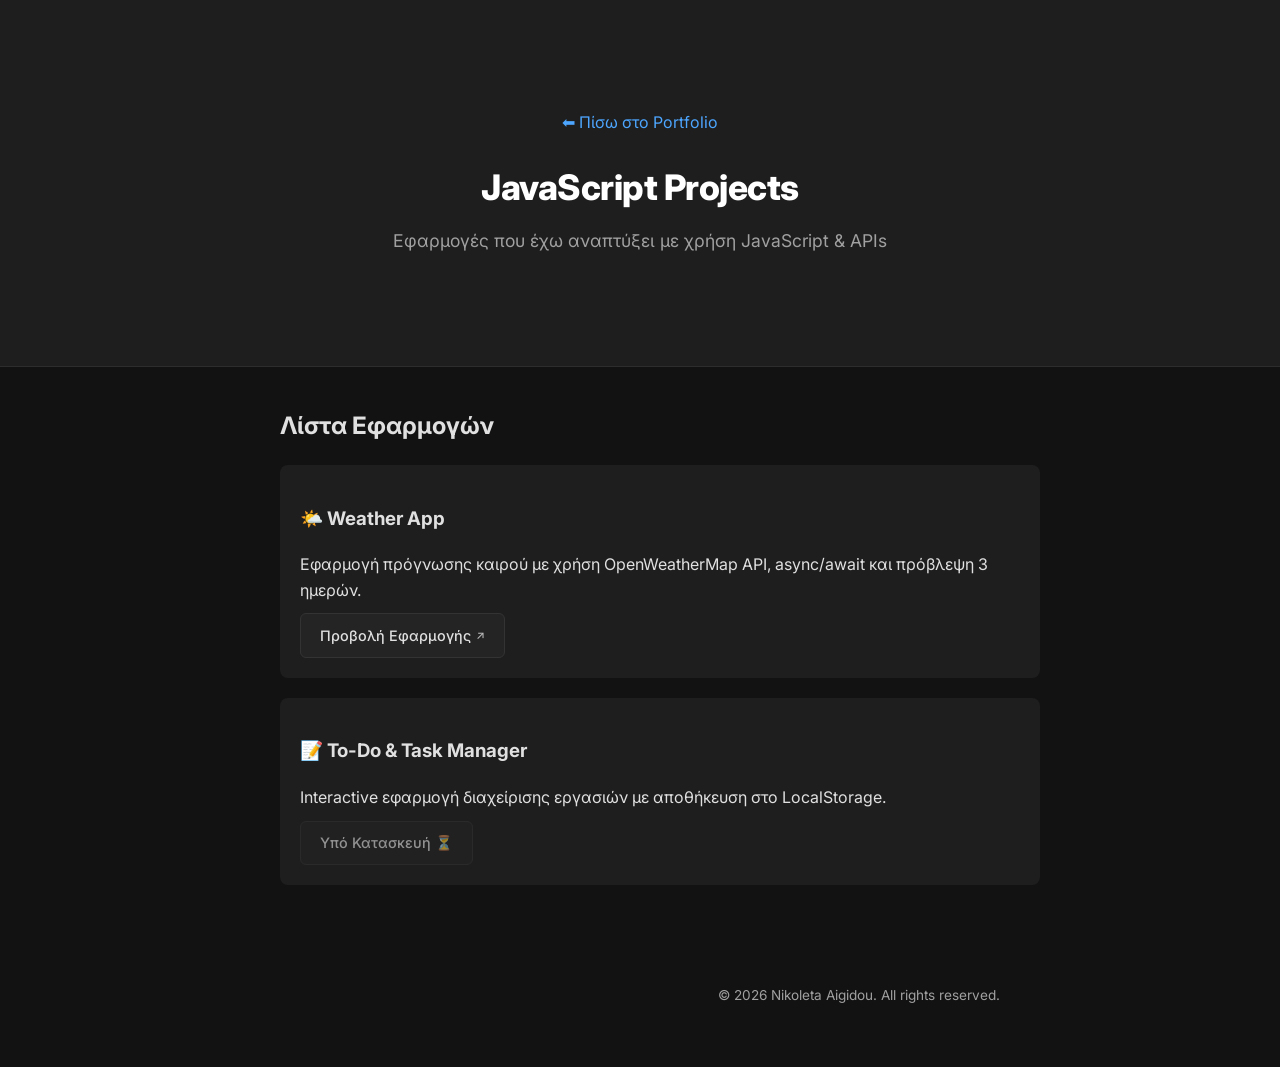
==== js-projects.html @ 401370b4 "Update js-projects page with active To-Do App links" ====
<!DOCTYPE html>
<html lang="el">
<head>
  <meta charset="UTF-8">
  <meta name="viewport" content="width=device-width, initial-scale=1.0">
  
  <title>JavaScript Projects | Vasileios Katsotis</title>
  
  <!-- Σύνδεση με το ίδιο CSS αρχείο για ομοιόμορφο design -->
  <link rel="stylesheet" href="style.css">
</head>
<body>

  <!-- ==========================================================================
       HERO / HEADER SECTION
       ========================================================================== -->
  <header class="hero">
    <div class="container">
      <!-- Σύνδεσμος επιστροφής στο αρχικό Portfolio -->
      <p><a href="index.html" style="color: #4da6ff; text-decoration: none;">⬅ Πίσω στο Portfolio</a></p>
      
      <h1>JavaScript Projects</h1>
      <p class="subtitle">Εφαρμογές που έχω αναπτύξει με χρήση JavaScript & APIs</p>
    </div>
  </header>

  <!-- ==========================================================================
       PROJECTS LIST SECTION
       ========================================================================== -->
  <section class="skills-section">
    <div class="container">
      <h2>Λίστα Εφαρμογών</h2>
      
      <div class="skills-grid" style="display: flex; flex-direction: column; gap: 20px; align-items: flex-start;">
        
        <!-- PROJECT 1: Weather App -->
        <div style="background: rgba(255, 255, 255, 0.05); padding: 20px; border-radius: 8px; width: 100%;">
          <h3>🌤️ Weather App</h3>
          <p style="margin: 10px 0;">Εφαρμογή πρόγνωσης καιρού με χρήση OpenWeatherMap API, async/await και πρόβλεψη 3 ημερών.</p>
          
          <!-- Live Link προς το GitHub Pages σου -->
          <a href="https://bill1boss.github.io/weather-app/" target="_blank" rel="noopener noreferrer" class="skill-tag skill-link">
            Προβολή Εφαρμογής <span class="external-icon">↗</span>
          </a>
        </div>

        <!-- PROJECT 2: To-Do App (Επόμενο Project) -->
        <div style="background: rgba(255, 255, 255, 0.05); padding: 20px; border-radius: 8px; width: 100%;">
          <h3>📝 To-Do & Task Manager</h3>
          <p style="margin: 10px 0;">Interactive εφαρμογή διαχείρισης εργασιών με αποθήκευση στο LocalStorage.</p>
          
          <span class="skill-tag" style="opacity: 0.6; cursor: not-allowed;">
            Υπό Κατασκευή ⏳
          </span>
        </div>

      </div>
    </div>
  </section>

  <!-- ==========================================================================
       FOOTER SECTION
       ========================================================================== -->
  <footer class="footer">
    <div class="container">
      <p>&copy; 2026 Nikoleta Aigidou. All rights reserved.</p>
    </div>
  </footer>

</body>
</html>
---- style.css ----
@import url('https://fonts.googleapis.com/css2?family=Inter:wght@400;500;600;700;800&display=swap');

/* ==========================================
   1. ΧΡΩΜΑΤΑ & ΓΡΑΜΜΑΤΟΣΕΙΡΑ (Monochrome Palette)
   ========================================== */
:root {
  --bg-color: #121212;       /* Βαθύ ματ γκρι (Charcoal/Matte Black) */
  --card-bg: #1e1e1e;     /* Σκούρο γκρι για τις κάρτες */
  --card-border: #2d2d2d; /* Διακριτικό γκρι περίγραμμα */
  --text-main: #ffffff;    /* Καθαρό λευκό για τίτλους */
  --text-body: #e0e0e0;    /* Ανοιχτό γκρι (Off-white) για κείμενο */
  --text-muted: #a0a0a0;   /* Muted γκρι για υπότιτλους */
  --accent-white: #f5f5f5; /* Φωτεινό λευκό highlight */
}

body {
  background-color: var(--bg-color);
  color: var(--text-body);
  font-family: 'Inter', sans-serif;
  margin: 0;
  padding: 0;
  line-height: 1.6;
}

/* ==========================================
   2. HERO HEADER
   ========================================== */
.hero {
  text-align: center;
  padding: 70px 20px;
  background-color: var(--card-bg);
  border-bottom: 1px solid var(--card-border);
}

.hero h1 {
  font-size: 2.2rem;
  font-weight: 800;
  color: var(--text-main);
  margin-bottom: 12px;
  letter-spacing: -0.5px;
}

/* Το όνομά σου με φωτεινή Off-White/Silver απόχρωση */
.highlight {
  color: var(--accent-white);
  border-bottom: 2px solid #505050; /* Λιτή γραμμή υπογράμμισης */
  padding-bottom: 2px;
}

.subtitle {
  color: var(--text-muted);
  font-size: 1.1rem;
  font-weight: 400;
  margin: 0;
}

/* ==========================================
   3. CONTAINERS & CARDS
   ========================================== */
.container {
  max-width: 720px;
  margin: 40px auto;
  padding: 0 20px;
}

.card {
  background-color: var(--card-bg);
  padding: 28px;
  border-radius: 12px;
  border: 1px solid var(--card-border);
  margin-bottom: 24px;
  transition: border-color 0.2s ease, transform 0.2s ease;
}

/* Ήπιο, στιβαρό hover animation με λευκό/γκρι περίγραμμα */
.card:hover {
  border-color: #666666;
  transform: translateY(-2px);
}

.card h2 {
  color: var(--text-main);
  font-size: 1.3rem;
  font-weight: 700;
  margin-top: 0;
  margin-bottom: 12px;
  border-bottom: 2px solid #404040;
  display: inline-block;
  padding-bottom: 4px;
}

.card p {
  color: var(--text-body);
  margin: 0;
  font-size: 0.98rem;
}

/* ==========================================================================
   SKILLS & PROJECTS BUTTONS STYLES
   ========================================================================== */

.section-subtitle {
  color: #a0a0a0;
  font-size: 0.9rem;
  margin-bottom: 1.2rem;
}

/* Πλέγμα για τα κουμπιά των Skills */
.skills-grid {
  display: flex;
  flex-wrap: wrap;
  gap: 0.8rem;
}

/* Στυλ για τα πατήσιμα κουμπιά-Skills */
.skill-tag {
  display: inline-block;
  padding: 0.6rem 1.2rem;
  background-color: #242424;
  color: #e0e0e0;
  text-decoration: none;
  border: 1px solid #333333;
  border-radius: 6px;
  font-size: 0.9rem;
  font-weight: 500;
  transition: all 0.25s ease-in-out;
  cursor: pointer;
}

/* Hover εφέ όταν περνάει το ποντίκι πάνω από το κουμπί */
.skill-tag:hover {
  background-color: #e0e0e0;
  color: #121212;
  border-color: #e0e0e0;
  transform: translateY(-2px);
  box-shadow: 0 4px 12px rgba(255, 255, 255, 0.1);
}
/* ==========================================
   5. FOOTER (Copyright κάτω δεξιά)
   ========================================== */
.footer {
  text-align: right;
  padding: 20px 40px;
  margin-top: 40px;
}

.footer p {
  color: var(--text-muted);
  font-size: 0.85rem;
  margin: 0;
}
/* ==========================================================================
   HERO BUTTONS STYLES
   ========================================================================== */

/* Περιέκτης κουμπιών - στοίχιση στο κέντρο με κενό ανάμεσά τους */
.hero-buttons {
  display: flex;
  justify-content: center;
  gap: 1rem;
  margin-top: 1.5rem;
}

/* Κοινό στυλ και για τα δύο κουμπιά */
.btn {
  display: inline-block;
  padding: 0.75rem 1.5rem;
  font-size: 0.95rem;
  font-weight: 500;
  text-decoration: none;
  border-radius: 6px;
  transition: all 0.25s ease-in-out;
  cursor: pointer;
}

/* 1. Βασικό Κουμπί (Contact Me) - Charcoal/Off-white αντίθεση */
.btn-primary {
  background-color: #e0e0e0; /* Off-white */
  color: #121212;            /* Dark Background */
  border: 1px solid #e0e0e0;
}

.btn-primary:hover {
  background-color: #ffffff;
  box-shadow: 0 4px 12px rgba(255, 255, 255, 0.15);
  transform: translateY(-2px); /* Ελαφρύ σήκωμα προς τα πάνω */
}

/* 2. Περίγραμμα Κουμπί (GitHub) - Minimalist Outline */
.btn-outline {
  background-color: transparent;
  color: #e0e0e0;
  border: 1px solid #444444;
}

.btn-outline:hover {
  border-color: #e0e0e0;
  background-color: rgba(255, 255, 255, 0.05);
  transform: translateY(-2px);
}
/* Στυλ για τα Skill Tags που είναι ενεργοί σύνδεσμοι (Links) */
a.skill-link {
  text-decoration: none; /* Αφαιρεί την προεπιλεγμένη υπογράμμιση */
  color: inherit;        /* Διατηρεί το ίδιο χρώμα κειμένου με τα υπόλοιπα tags */
  display: inline-flex;
  align-items: center;
  gap: 0.3rem;
  transition: transform 0.2s ease, border-color 0.2s ease, background-color 0.2s ease;
}

/* Εφέ όταν το ποντίκι περνάει πάνω από το κουμπί JavaScript */
a.skill-link:hover {
  transform: translateY(-2px);           /* Ελαφριά ανύψωση */
  border-color: #ffffff;                 /* Φωτεινό περίγραμμα */
  background-color: rgba(255, 255, 255, 0.1); /* Ελαφρύ φωτισμός φόντου */
  cursor: pointer;
}

.external-icon {
  font-size: 0.8em;
  opacity: 0.8;
}
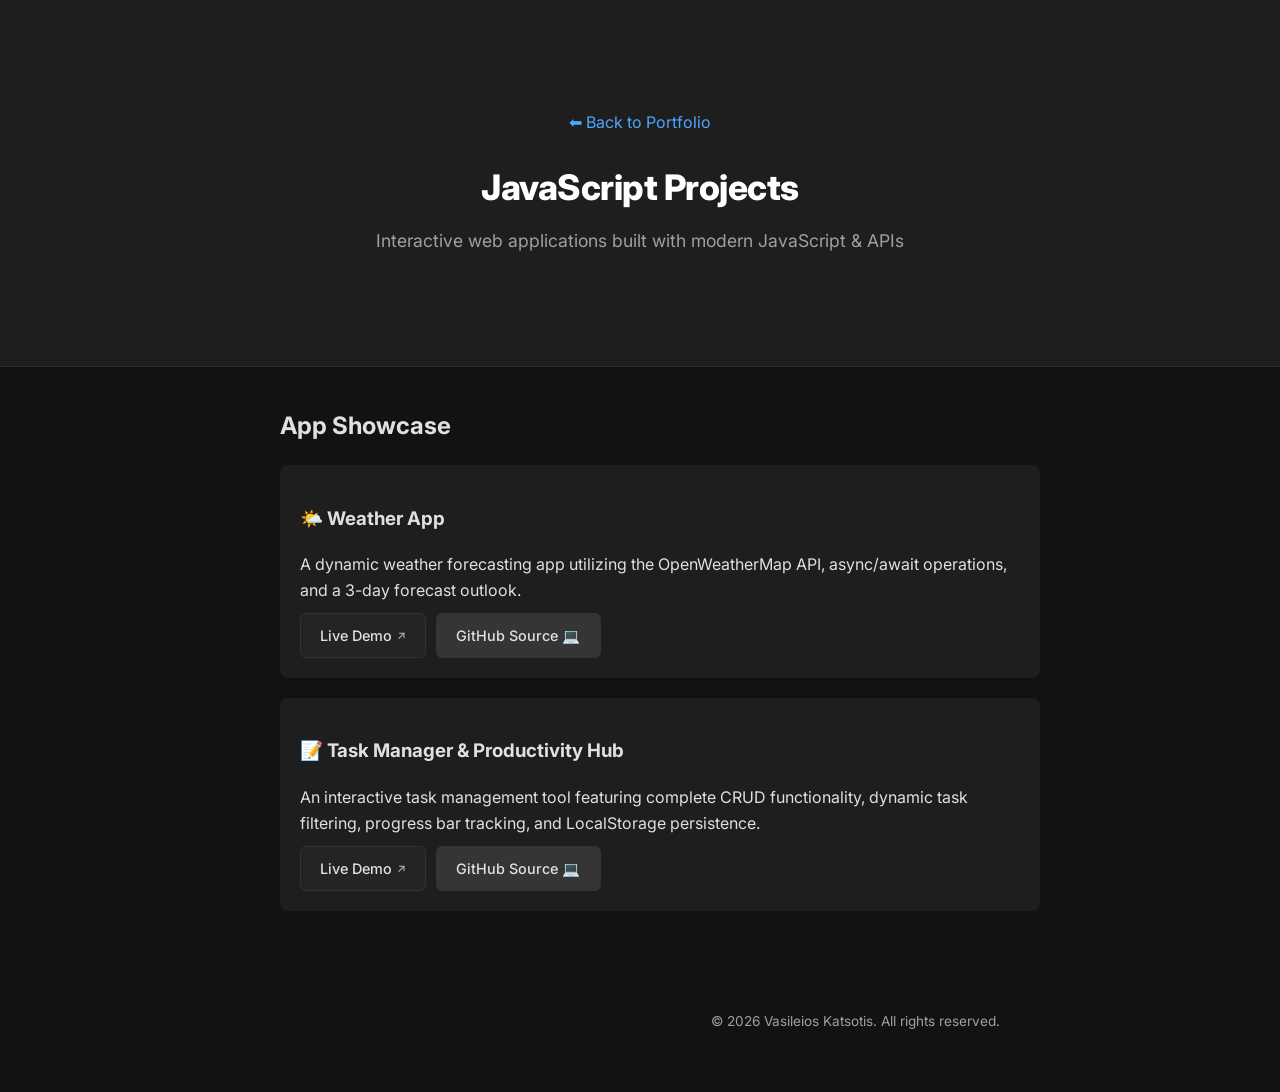
==== commit 73e02060: "Translate portfolio to English for global freelancing" ====
--- a/js-projects.html
+++ b/js-projects.html
@@ -1,69 +1,67 @@
 <!DOCTYPE html>
-<html lang="el">
+<html lang="en">
 <head>
   <meta charset="UTF-8">
   <meta name="viewport" content="width=device-width, initial-scale=1.0">
-  
   <title>JavaScript Projects | Vasileios Katsotis</title>
-  
-  <!-- Σύνδεση με το ίδιο CSS αρχείο για ομοιόμορφο design -->
   <link rel="stylesheet" href="style.css">
 </head>
 <body>
 
-  <!-- ==========================================================================
-       HERO / HEADER SECTION
-       ========================================================================== -->
+  <!-- HERO / HEADER SECTION -->
   <header class="hero">
     <div class="container">
-      <!-- Σύνδεσμος επιστροφής στο αρχικό Portfolio -->
-      <p><a href="index.html" style="color: #4da6ff; text-decoration: none;">⬅ Πίσω στο Portfolio</a></p>
-      
+      <p><a href="index.html" style="color: #4da6ff; text-decoration: none;">⬅ Back to Portfolio</a></p>
       <h1>JavaScript Projects</h1>
-      <p class="subtitle">Εφαρμογές που έχω αναπτύξει με χρήση JavaScript & APIs</p>
+      <p class="subtitle">Interactive web applications built with modern JavaScript & APIs</p>
     </div>
   </header>
 
-  <!-- ==========================================================================
-       PROJECTS LIST SECTION
-       ========================================================================== -->
+  <!-- PROJECTS LIST SECTION -->
   <section class="skills-section">
     <div class="container">
-      <h2>Λίστα Εφαρμογών</h2>
+      <h2>App Showcase</h2>
       
       <div class="skills-grid" style="display: flex; flex-direction: column; gap: 20px; align-items: flex-start;">
         
         <!-- PROJECT 1: Weather App -->
         <div style="background: rgba(255, 255, 255, 0.05); padding: 20px; border-radius: 8px; width: 100%;">
           <h3>🌤️ Weather App</h3>
-          <p style="margin: 10px 0;">Εφαρμογή πρόγνωσης καιρού με χρήση OpenWeatherMap API, async/await και πρόβλεψη 3 ημερών.</p>
+          <p style="margin: 10px 0;">A dynamic weather forecasting app utilizing the OpenWeatherMap API, async/await operations, and a 3-day forecast outlook.</p>
           
-          <!-- Live Link προς το GitHub Pages σου -->
-          <a href="https://bill1boss.github.io/weather-app/" target="_blank" rel="noopener noreferrer" class="skill-tag skill-link">
-            Προβολή Εφαρμογής <span class="external-icon">↗</span>
-          </a>
+          <div style="display: flex; gap: 10px; flex-wrap: wrap; margin-top: 10px;">
+            <a href="https://bill1boss.github.io/weather-app/" target="_blank" rel="noopener noreferrer" class="skill-tag skill-link">
+              Live Demo <span class="external-icon">↗</span>
+            </a>
+            <a href="https://github.com/bill1boss/weather-app" target="_blank" rel="noopener noreferrer" class="skill-tag skill-link" style="background: rgba(255,255,255,0.1);">
+              GitHub Source 💻
+            </a>
+          </div>
         </div>
 
-        <!-- PROJECT 2: To-Do App (Επόμενο Project) -->
+        <!-- PROJECT 2: To-Do App -->
         <div style="background: rgba(255, 255, 255, 0.05); padding: 20px; border-radius: 8px; width: 100%;">
-          <h3>📝 To-Do & Task Manager</h3>
-          <p style="margin: 10px 0;">Interactive εφαρμογή διαχείρισης εργασιών με αποθήκευση στο LocalStorage.</p>
+          <h3>📝 Task Manager & Productivity Hub</h3>
+          <p style="margin: 10px 0;">An interactive task management tool featuring complete CRUD functionality, dynamic task filtering, progress bar tracking, and LocalStorage persistence.</p>
           
-          <span class="skill-tag" style="opacity: 0.6; cursor: not-allowed;">
-            Υπό Κατασκευή ⏳
-          </span>
+          <div style="display: flex; gap: 10px; flex-wrap: wrap; margin-top: 10px;">
+            <a href="https://bill1boss.github.io/todo-app/" target="_blank" rel="noopener noreferrer" class="skill-tag skill-link">
+              Live Demo <span class="external-icon">↗</span>
+            </a>
+            <a href="https://github.com/bill1boss/todo-app" target="_blank" rel="noopener noreferrer" class="skill-tag skill-link" style="background: rgba(255,255,255,0.1);">
+              GitHub Source 💻
+            </a>
+          </div>
         </div>
 
       </div>
     </div>
   </section>
 
-  <!-- ==========================================================================
-       FOOTER SECTION
-       ========================================================================== -->
+  <!-- FOOTER SECTION -->
   <footer class="footer">
     <div class="container">
-      <p>&copy; 2026 Nikoleta Aigidou. All rights reserved.</p>
+      <p>&copy; 2026 Vasileios Katsotis. All rights reserved.</p>
     </div>
   </footer>
 
